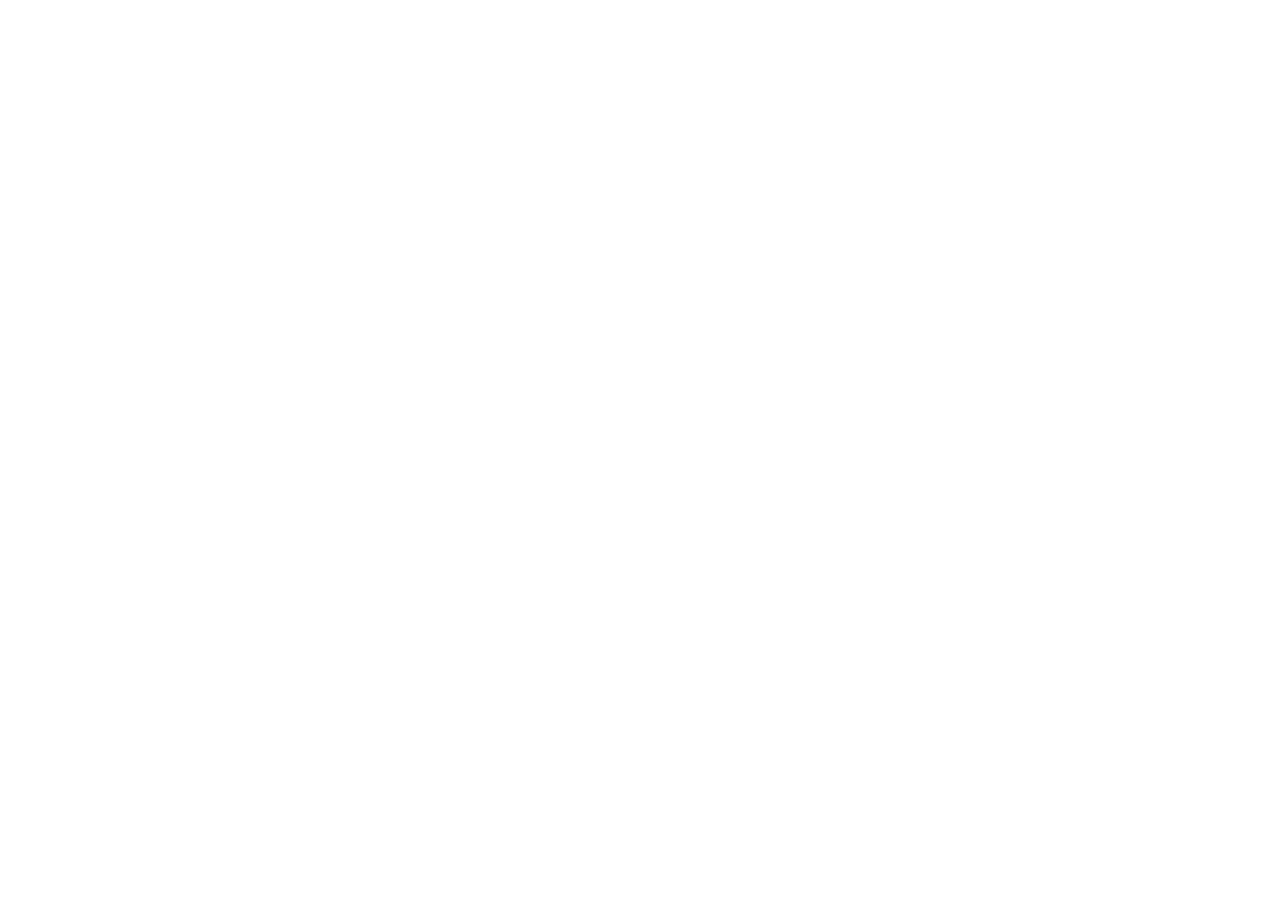
==== index.html @ 652cf34e "Add html, css and js files" ====
<!DOCTYPE html>
<html lang="en">
  <head>
    <meta charset="UTF-8" />
    <meta http-equiv="X-UA-Compatible" content="IE=edge" />
    <meta name="viewport" content="width=device-width, initial-scale=1.0" />
    <link rel="stylesheet" href="./assets/style.css" />
    <title>JavaScrizz</title>
  </head>
  <body>
    <script src="script.js"></script>
  </body>
</html>
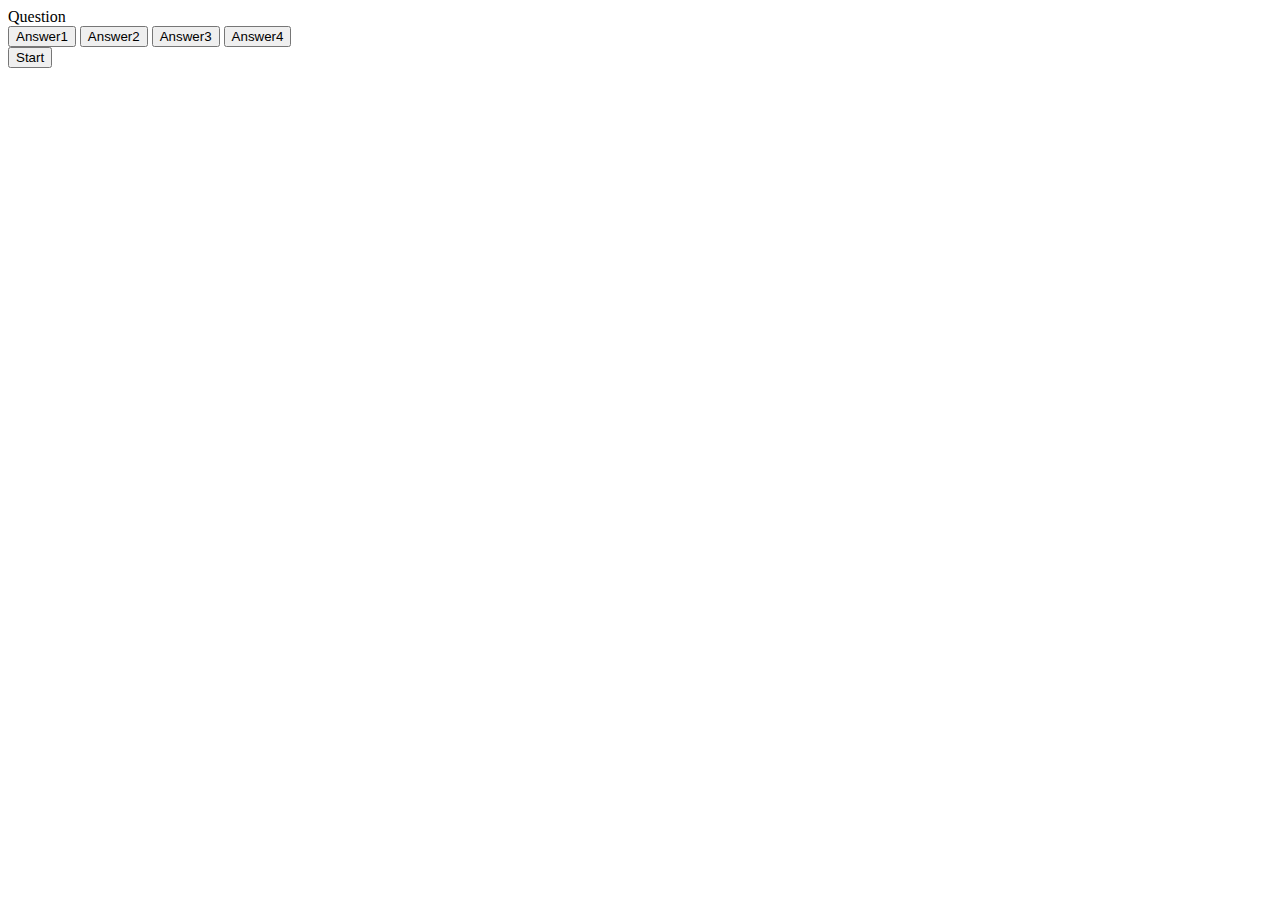
==== commit 43fad033: "Complete initial html elements" ====
--- a/index.html
+++ b/index.html
@@ -8,6 +8,21 @@
     <title>JavaScrizz</title>
   </head>
   <body>
+    <div class="wrapper">
+      <div id="question-wrapper" class="hide">
+        <div class="question">Question</div>
+        <div id="answer-btns" class="btns-flex">
+          <button class="btn">Answer1</button>
+          <button class="btn">Answer2</button>
+          <button class="btn">Answer3</button>
+          <button class="btn">Answer4</button>
+        </div>
+      </div>
+    </div>
+
+    <div class="play-controls">
+      <button id="start-btn" class="start-button">Start</button>
+    </div>
     <script src="script.js"></script>
   </body>
 </html>
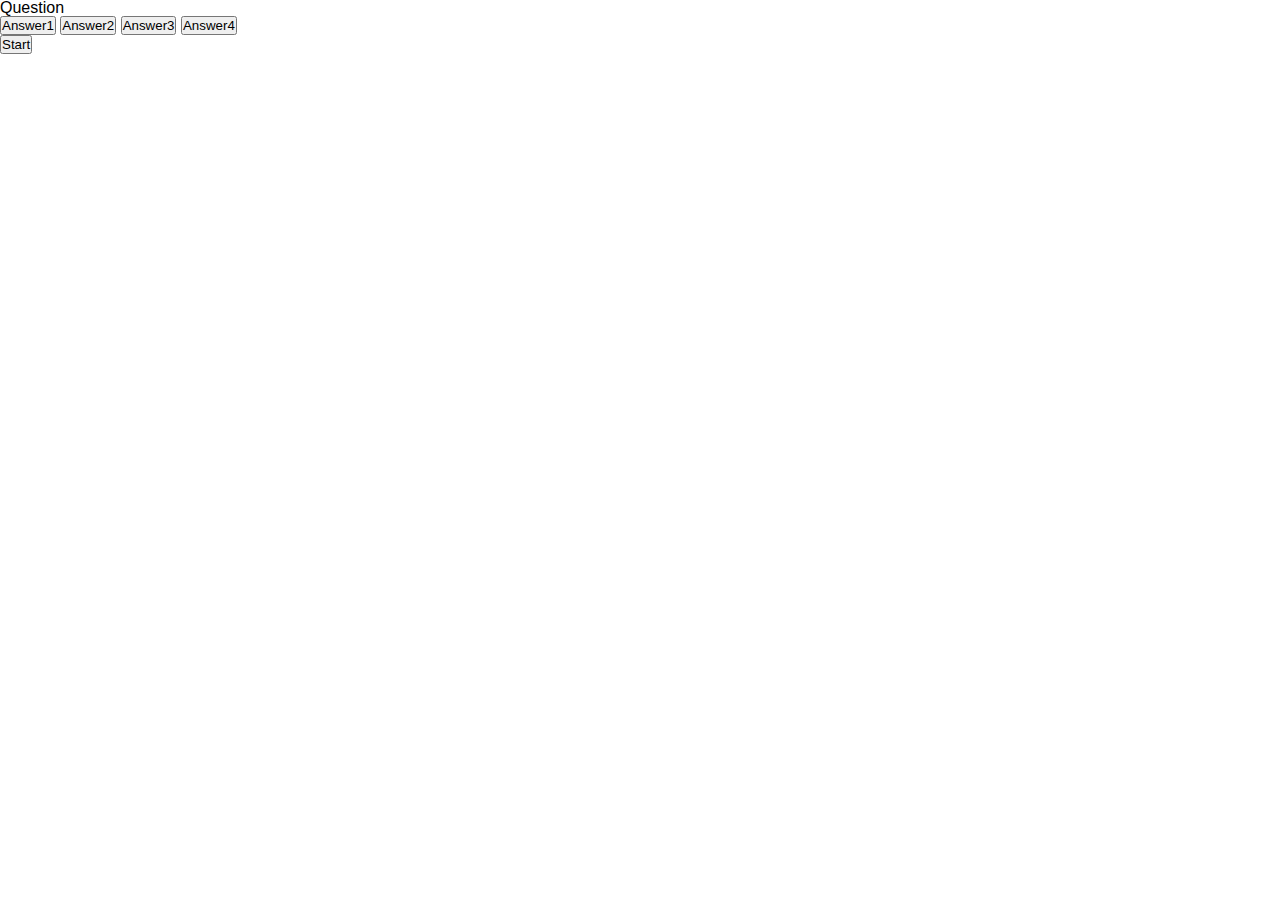
==== commit dedf73f9: "Add reset.css" ====
--- a/index.html
+++ b/index.html
@@ -4,6 +4,7 @@
     <meta charset="UTF-8" />
     <meta http-equiv="X-UA-Compatible" content="IE=edge" />
     <meta name="viewport" content="width=device-width, initial-scale=1.0" />
+    <link rel="stylesheet" href="./assets/reset.css" />
     <link rel="stylesheet" href="./assets/style.css" />
     <title>JavaScrizz</title>
   </head>
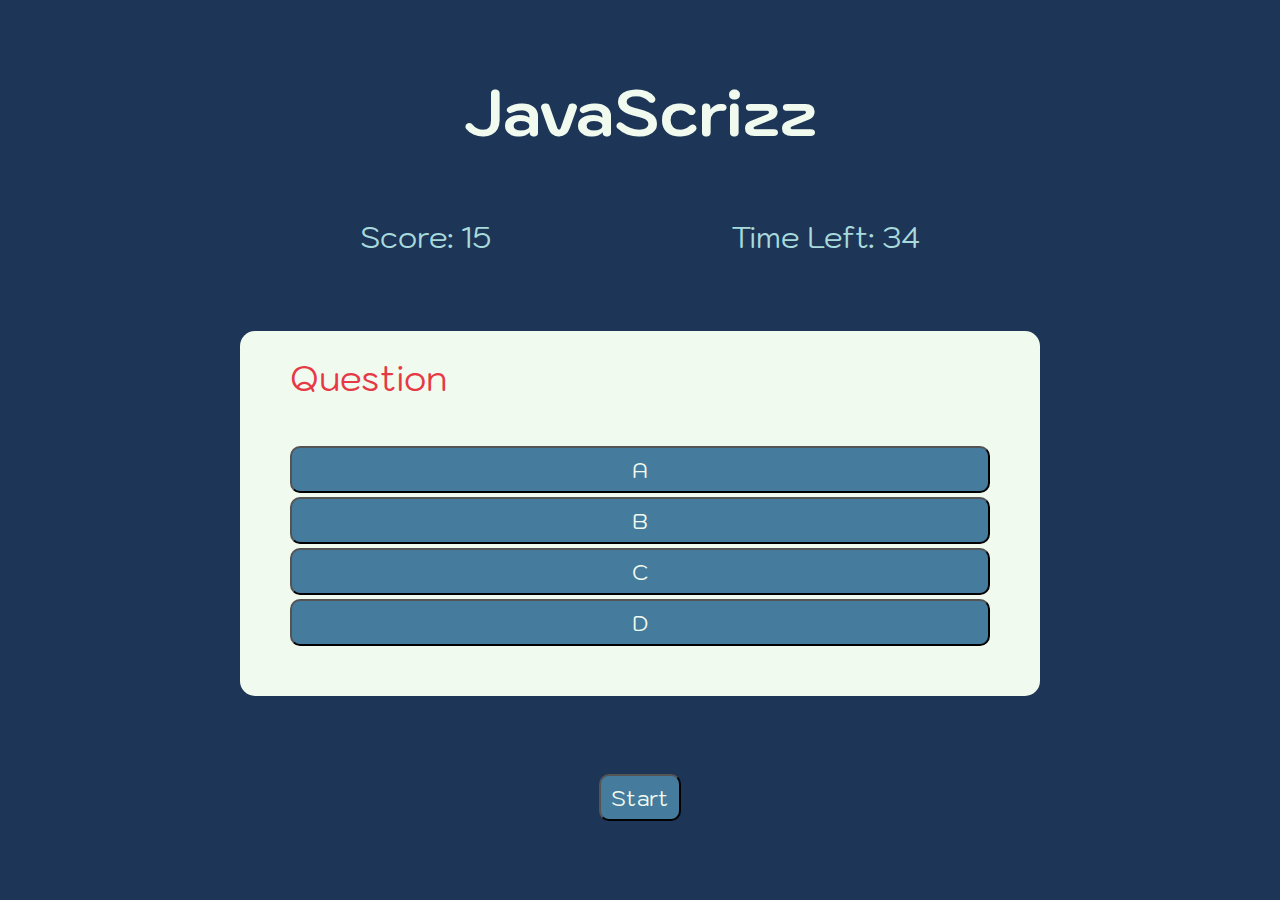
==== commit b1d145a3: "Decide the front page components and styling" ====
--- a/index.html
+++ b/index.html
@@ -9,14 +9,23 @@
     <title>JavaScrizz</title>
   </head>
   <body>
+    <h1>JavaScrizz</h1>
+    <div class="score-timer">
+      <div class="score">
+        <p>Score: <span id="score">15</span></p>
+      </div>
+      <div class="timer">
+        <p>Time Left: <span id="timer">34</span></p>
+      </div>
+    </div>
     <div class="wrapper">
       <div id="question-wrapper" class="hide">
         <div class="question">Question</div>
         <div id="answer-btns" class="btns-flex">
-          <button class="btn">Answer1</button>
-          <button class="btn">Answer2</button>
-          <button class="btn">Answer3</button>
-          <button class="btn">Answer4</button>
+          <button class="btn">A</button>
+          <button class="btn">B</button>
+          <button class="btn">C</button>
+          <button class="btn">D</button>
         </div>
       </div>
     </div>
--- a/assets/style.css
+++ b/assets/style.css
@@ -0,0 +1,67 @@
+@import url("https://fonts.googleapis.com/css2?family=Kodchasan:wght@500;700&display=swap");
+
+:root {
+  --red: #e63946;
+  --bright: #f1faee;
+  --greyblue: #457b9d;
+  --lightblue: #a8dadc;
+  --darkblue: #1d3557;
+}
+
+* {
+  font-family: Kodchasan, sans-serif;
+}
+body {
+  display: flex;
+  flex-direction: column;
+  justify-content: space-evenly;
+  align-items: center;
+  width: 100vw;
+  height: 100vh;
+  background-color: var(--darkblue);
+}
+
+h1 {
+  font-size: 65px;
+  color: var(--bright);
+}
+
+.score-timer {
+  color: var(--lightblue);
+  width: 800px;
+  max-width: 80%;
+  font-size: 30px;
+  display: flex;
+  justify-content: space-around;
+}
+
+button {
+  display: block;
+  background-color: var(--greyblue);
+  color: var(--bright);
+  padding: 7px 10px;
+  border-radius: 10px;
+  font-size: 22px;
+}
+
+.wrapper {
+  background-color: var(--bright);
+  border-radius: 15px;
+  width: 800px;
+  max-width: 80%;
+}
+
+.question {
+  color: var(--red);
+  padding: 30px 50px 0px 50px;
+  font-size: 35px;
+}
+
+.btns-flex {
+  height: 300px;
+  padding: 50px;
+  display: flex;
+  flex-direction: column;
+  justify-content: space-between;
+  align-items: stretch;
+}
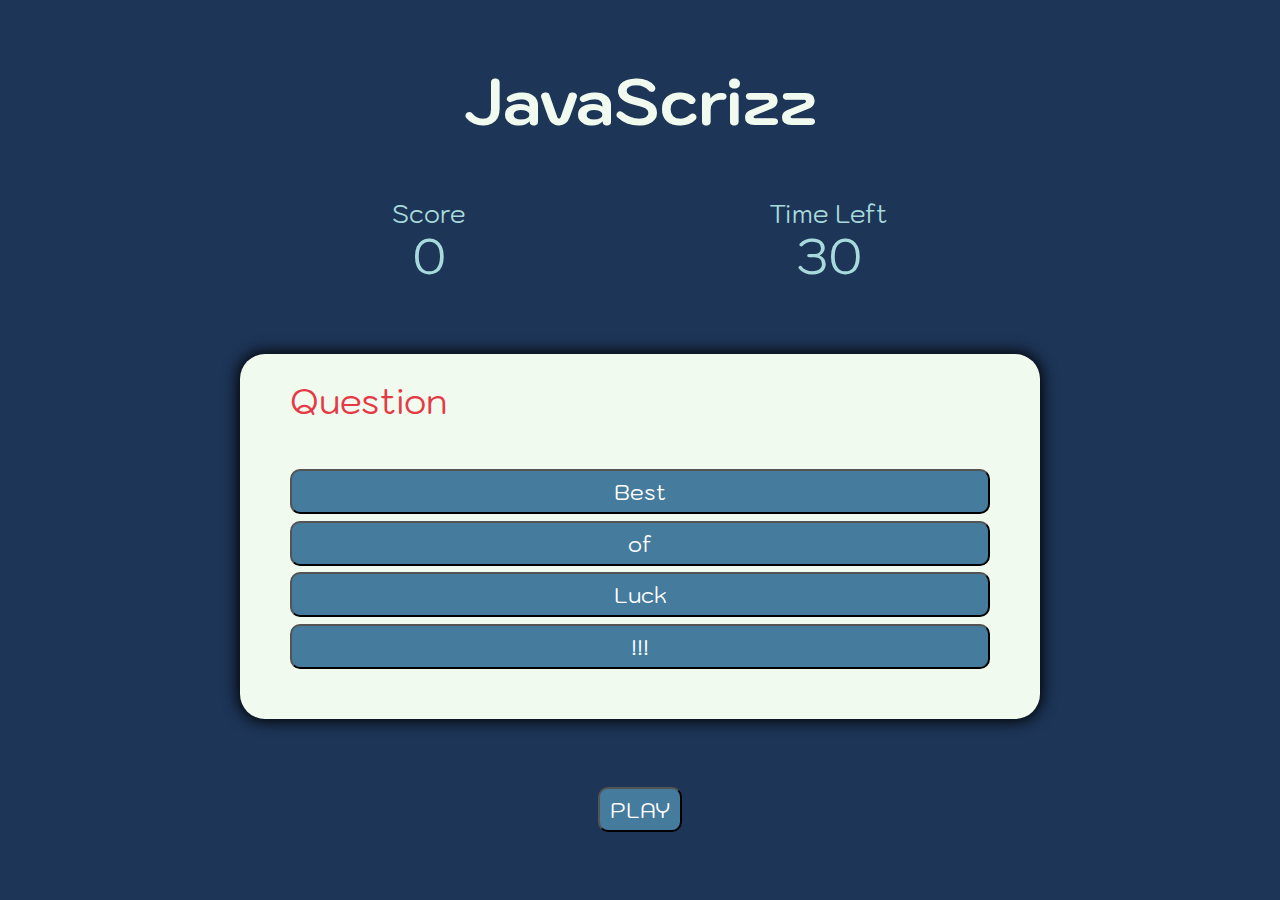
==== commit f6c0f86c: "Finalise the first page implementation and set up the leaderboard skeleton files" ====
--- a/index.html
+++ b/index.html
@@ -5,34 +5,34 @@
     <meta http-equiv="X-UA-Compatible" content="IE=edge" />
     <meta name="viewport" content="width=device-width, initial-scale=1.0" />
     <link rel="stylesheet" href="./assets/reset.css" />
-    <link rel="stylesheet" href="./assets/style.css" />
+    <link rel="stylesheet" href="./assets/index.css" />
     <title>JavaScrizz</title>
   </head>
   <body>
     <h1>JavaScrizz</h1>
     <div class="score-timer">
       <div class="score">
-        <p>Score: <span id="score">15</span></p>
+        <p>Score</p>
+        <span id="setScore">0</span>
       </div>
       <div class="timer">
-        <p>Time Left: <span id="timer">34</span></p>
+        <p>Time Left</p>
+        <span id="setTimer">30</span>
       </div>
     </div>
     <div class="wrapper">
-      <div id="question-wrapper" class="hide">
-        <div class="question">Question</div>
-        <div id="answer-btns" class="btns-flex">
-          <button class="btn">A</button>
-          <button class="btn">B</button>
-          <button class="btn">C</button>
-          <button class="btn">D</button>
-        </div>
+      <div id="question-content" class="question">Question</div>
+      <div id="answer-btns" class="btns-flex">
+        <button class="btn">Best</button>
+        <button class="btn">of</button>
+        <button class="btn">Luck</button>
+        <button class="btn">!!!</button>
       </div>
     </div>
 
     <div class="play-controls">
-      <button id="start-btn" class="start-button">Start</button>
+      <button id="play-btn">PLAY</button>
     </div>
-    <script src="script.js"></script>
+    <script type="module" src="index.js"></script>
   </body>
 </html>
--- a/assets/index.css
+++ b/assets/index.css
@@ -0,0 +1,83 @@
+@import url("https://fonts.googleapis.com/css2?family=Kodchasan:wght@500;700&display=swap");
+
+:root {
+  --red: #e63946;
+  --bright: #f1faee;
+  --greyblue: #457b9d;
+  --lightblue: #a8dadc;
+  --darkblue: #1d3557;
+}
+
+* {
+  font-family: Kodchasan, sans-serif;
+}
+body {
+  display: flex;
+  flex-direction: column;
+  justify-content: space-evenly;
+  align-items: center;
+  width: 100vw;
+  height: 100vh;
+  background-color: var(--darkblue);
+}
+
+h1 {
+  font-size: 65px;
+  color: var(--bright);
+}
+
+.score-timer {
+  color: var(--lightblue);
+  width: 800px;
+  max-width: 80%;
+  font-size: 25px;
+  display: flex;
+  justify-content: space-around;
+}
+
+span {
+  display: block;
+  text-align: center;
+  font-size: 50px;
+  padding: 5px;
+}
+
+button {
+  display: block;
+  background-color: var(--greyblue);
+  color: #fff;
+  padding: 6px 10px;
+  border-radius: 10px;
+  font-size: 22px;
+  cursor: pointer;
+}
+button:hover {
+  background-color: var(--darkblue);
+}
+
+.wrapper {
+  background-color: var(--bright);
+  border-radius: 25px;
+  width: 800px;
+  max-width: 80%;
+  box-shadow: 0 0 15px 2px;
+}
+
+.question {
+  color: var(--red);
+  padding: 30px 50px 0px 50px;
+  font-size: 35px;
+}
+
+.btns-flex {
+  height: 300px;
+  padding: 50px;
+  display: flex;
+  flex-direction: column;
+  justify-content: space-between;
+  align-items: stretch;
+}
+
+.hide {
+  display: none;
+}
